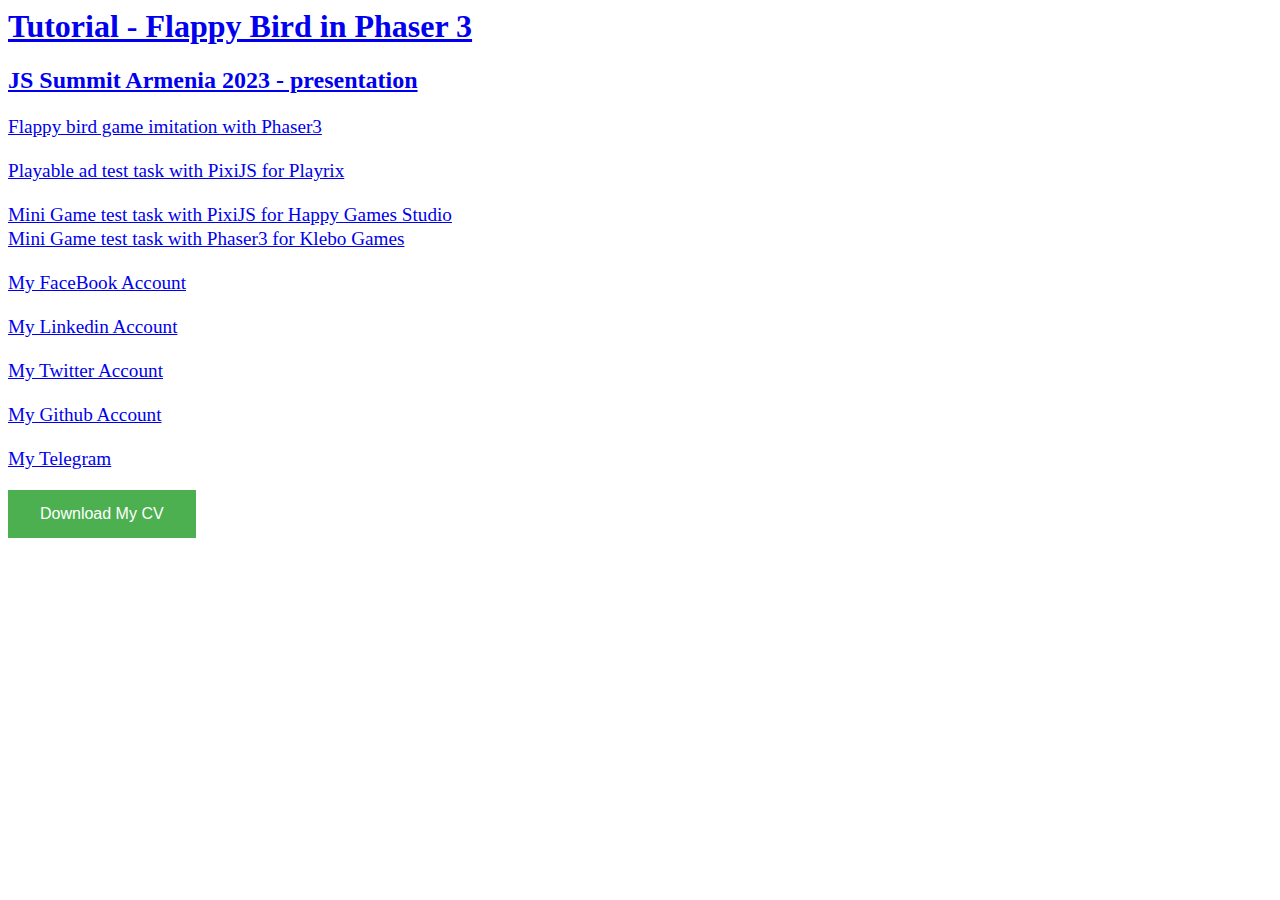
==== index.html @ 6ec84ea7 "Minor fix." ====
<!DOCTYPE html>
<html lang="en">
  <head>
    <meta charset="UTF-8" />
    <meta http-equiv="X-UA-Compatible" content="IE=edge" />
    <meta name="viewport" content="width=device-width, initial-scale=1.0" />
    <title>Arsen Mazmanyan Portfolio</title>
    <style>
      .topLinks {
        margin-top: 2px;
        margin-bottom: 2px;
      }
      .usualLinks {
        margin-top: 2px;
        margin-bottom: 2px;
        font-size: larger;
      }
      .button {
        background-color: #4caf50; /* Green */
        border: none;
        color: white;
        padding: 15px 32px;
        text-align: center;
        text-decoration: none;
        display: inline-block;
        font-size: 16px;
      }
    </style>
  </head>
  <body>
    <a href="https://youtube.com/playlist?list=PLzM2-SCazVBllVcDD-31Z6yOg57d5Uba2" target="_blank"
      ><h1 class="topLinks">Tutorial - Flappy Bird in Phaser 3</h1></a
    >
    <br />
    <a href="./js-summit.html" target="_blank"><h2 class="topLinks">JS Summit Armenia 2023 - presentation</h2></a>
    <br />
    <!-- <a href="https://birdman1104.github.io/minesweeper-pixi" target="_blank"
      ><p class="usualLinks">Minesweeper game with PixiJS</p></a
    > -->
    <!-- <br /> -->
    <a href="https://birdman1104.github.io/flappy-bird" target="_blank"
      ><p class="usualLinks">Flappy bird game imitation with Phaser3</p></a
    >
    <br />
    <a href="https://birdman1104.github.io/playrix-test-task/" target="_blank"
      ><p class="usualLinks">Playable ad test task with PixiJS for Playrix</p>
    </a>
    <br />
    <a href="https://birdman1104.github.io/happygames-test-task/" target="_blank"
      ><p class="usualLinks">Mini Game test task with PixiJS for Happy Games Studio</p>
    </a>
    <a href="https://birdman1104.github.io/klebo-games-test-task/" target="_blank"
      ><p class="usualLinks">Mini Game test task with Phaser3 for Klebo Games</p>
    </a>
    <br />
    <a href="https://www.facebook.com/arsen.m.birdman/" target="_blank"
      ><p class="usualLinks">My FaceBook Account</p></a
    >
    <br />
    <a href="https://www.linkedin.com/in/arsenmazmanyan1104/" target="_blank"
      ><p class="usualLinks">My Linkedin Account</p></a
    >
    <br />
    <a href="https://twitter.com/arsen_m_birdman" target="_blank"><p class="usualLinks">My Twitter Account</p></a>
    <br />
    <a href="https://github.com/Birdman1104" target="_blank"><p class="usualLinks">My Github Account</p></a>
    <br />
    <a href="https://t.me/Birdman1104" target="_blank"><p class="usualLinks">My Telegram</p></a>
    <br />
    <input type="button" value="Download My CV" onclick="DownloadFile('CV_Arsen_Mazmanyan.pdf')" class="button" />

    <script type="text/javascript">
      function DownloadFile(fileName) {
        const url = "./" + fileName;
        const req = new XMLHttpRequest();
        req.open("GET", url, true);
        req.responseType = "blob";
        req.onload = function () {
          const blob = new Blob([req.response], { type: "application/octetstream" });
          const isIE = false || !!document.documentMode;
          if (isIE) {
            window.navigator.msSaveBlob(blob, fileName);
          } else {
            const url = window.URL || window.webkitURL;
            link = url.createObjectURL(blob);
            const a = document.createElement("a");
            a.setAttribute("download", fileName);
            a.setAttribute("href", link);
            document.body.appendChild(a);
            a.click();
            document.body.removeChild(a);
          }
        };
        req.send();
      }
    </script>
  </body>
</html>
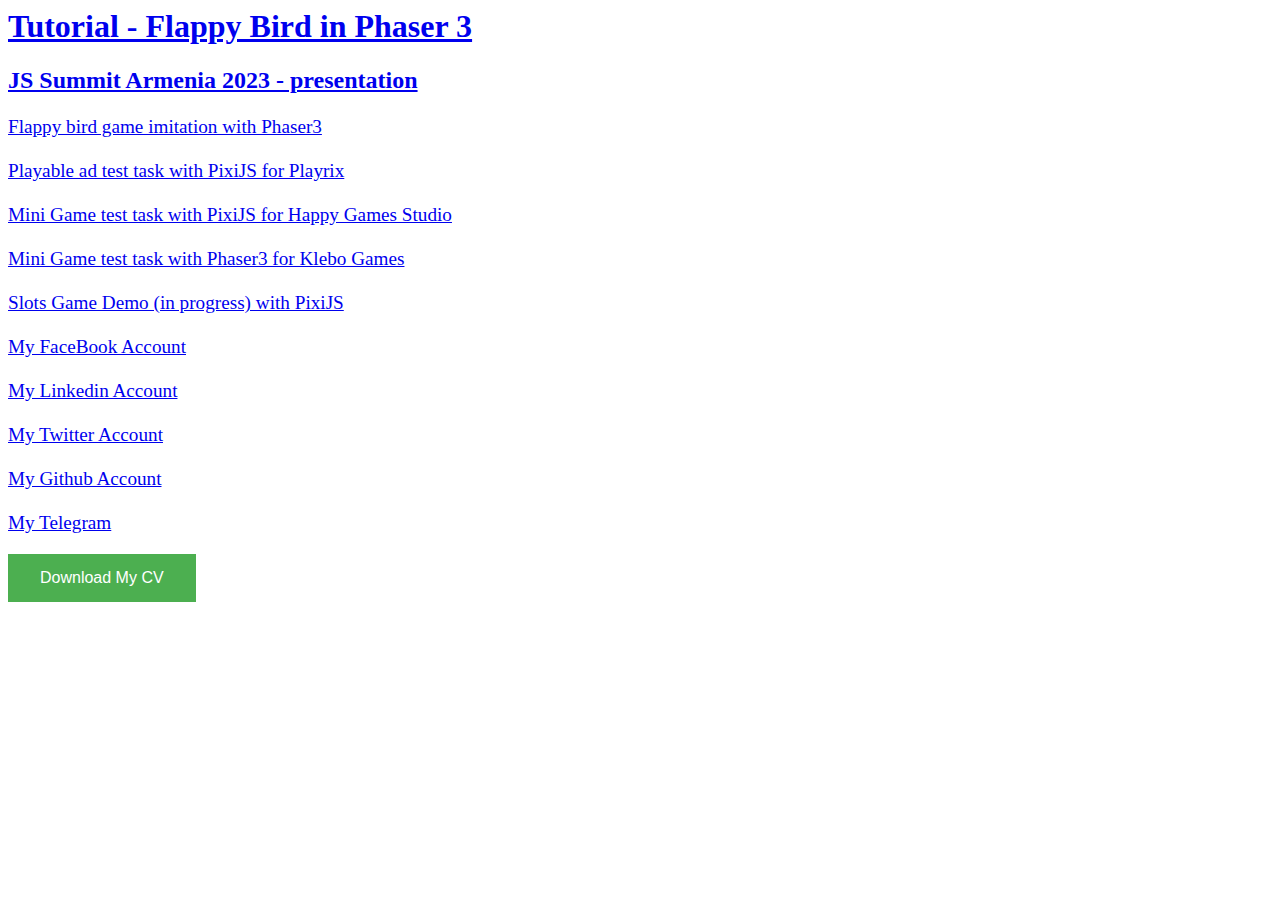
==== commit b84ea20a: "Added slots game url." ====
--- a/index.html
+++ b/index.html
@@ -49,8 +49,13 @@
     <a href="https://birdman1104.github.io/happygames-test-task/" target="_blank"
       ><p class="usualLinks">Mini Game test task with PixiJS for Happy Games Studio</p>
     </a>
+    <br />
     <a href="https://birdman1104.github.io/klebo-games-test-task/" target="_blank"
       ><p class="usualLinks">Mini Game test task with Phaser3 for Klebo Games</p>
+    </a>
+    <br />
+    <a href="https://birdman1104.github.io/slots-demo/" target="_blank"
+      ><p class="usualLinks">Slots Game Demo (in progress) with PixiJS</p>
     </a>
     <br />
     <a href="https://www.facebook.com/arsen.m.birdman/" target="_blank"
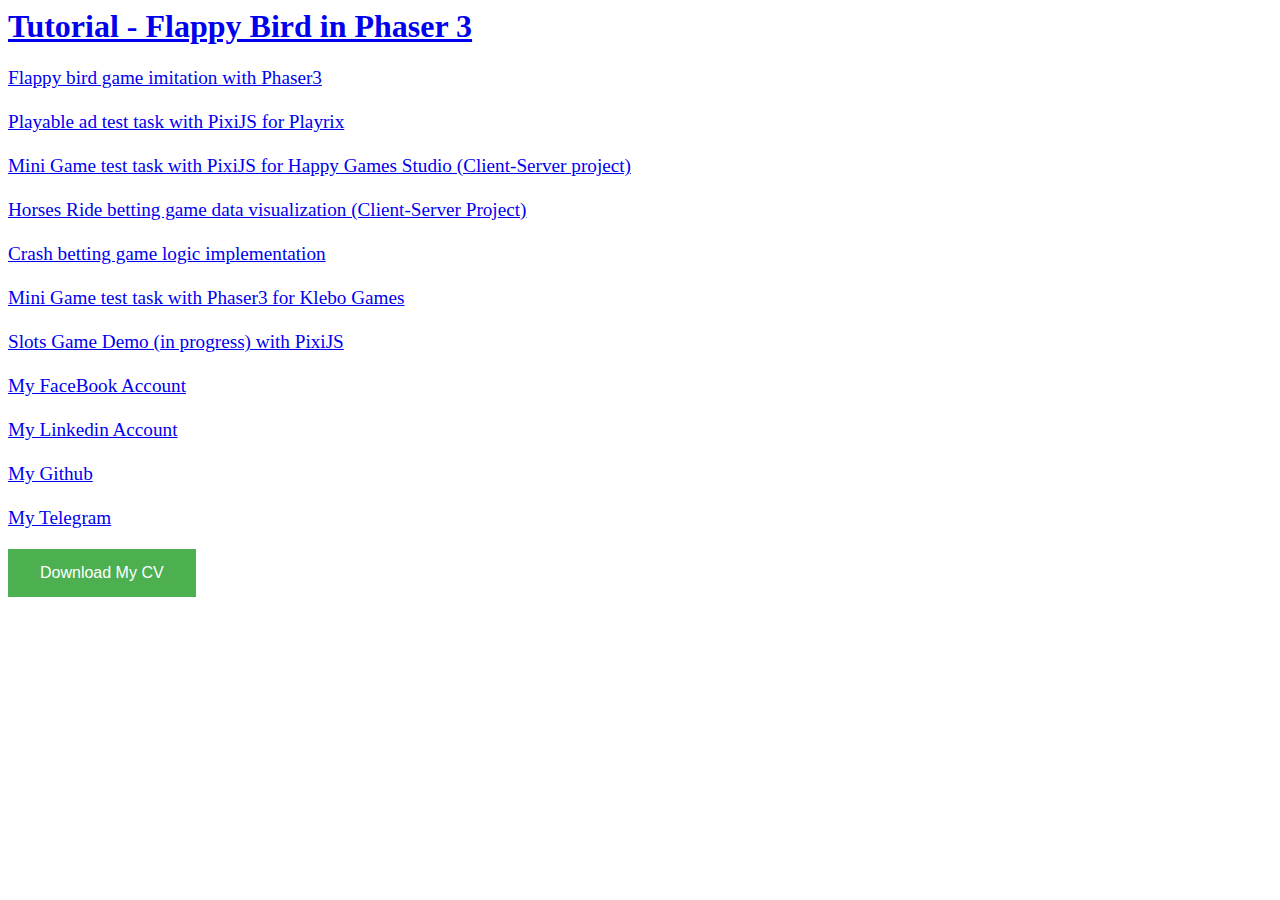
==== commit 64825a5e: "Updates." ====
--- a/index.html
+++ b/index.html
@@ -31,13 +31,13 @@
     <a href="https://youtube.com/playlist?list=PLzM2-SCazVBllVcDD-31Z6yOg57d5Uba2" target="_blank"
       ><h1 class="topLinks">Tutorial - Flappy Bird in Phaser 3</h1></a
     >
-    <br />
+    <!-- <br />
     <a href="./js-summit.html" target="_blank"><h2 class="topLinks">JS Summit Armenia 2023 - presentation</h2></a>
-    <br />
+    <br /> -->
     <!-- <a href="https://birdman1104.github.io/minesweeper-pixi" target="_blank"
       ><p class="usualLinks">Minesweeper game with PixiJS</p></a
     > -->
-    <!-- <br /> -->
+    <br />
     <a href="https://birdman1104.github.io/flappy-bird" target="_blank"
       ><p class="usualLinks">Flappy bird game imitation with Phaser3</p></a
     >
@@ -47,7 +47,15 @@
     </a>
     <br />
     <a href="https://birdman1104.github.io/happygames-test-task/" target="_blank"
-      ><p class="usualLinks">Mini Game test task with PixiJS for Happy Games Studio</p>
+      ><p class="usualLinks">Mini Game test task with PixiJS for Happy Games Studio (Client-Server project)</p>
+    </a>
+    <br />
+    <a href="https://birdman1104.github.io/horses-ride-animation/" target="_blank"
+      ><p class="usualLinks">Horses Ride betting game data visualization (Client-Server Project)</p>
+    </a>
+    <br />
+    <a href="https://birdman1104.github.io/aviator-mechanics/" target="_blank"
+      ><p class="usualLinks">Crash betting game logic implementation</p>
     </a>
     <br />
     <a href="https://birdman1104.github.io/klebo-games-test-task/" target="_blank"
@@ -66,9 +74,9 @@
       ><p class="usualLinks">My Linkedin Account</p></a
     >
     <br />
-    <a href="https://twitter.com/arsen_m_birdman" target="_blank"><p class="usualLinks">My Twitter Account</p></a>
-    <br />
-    <a href="https://github.com/Birdman1104" target="_blank"><p class="usualLinks">My Github Account</p></a>
+    <!-- <a href="https://twitter.com/arsen_m_birdman" target="_blank"><p class="usualLinks">My Twitter Account</p></a> -->
+    <!-- <br /> -->
+    <a href="https://github.com/Birdman1104" target="_blank"><p class="usualLinks">My Github</p></a>
     <br />
     <a href="https://t.me/Birdman1104" target="_blank"><p class="usualLinks">My Telegram</p></a>
     <br />
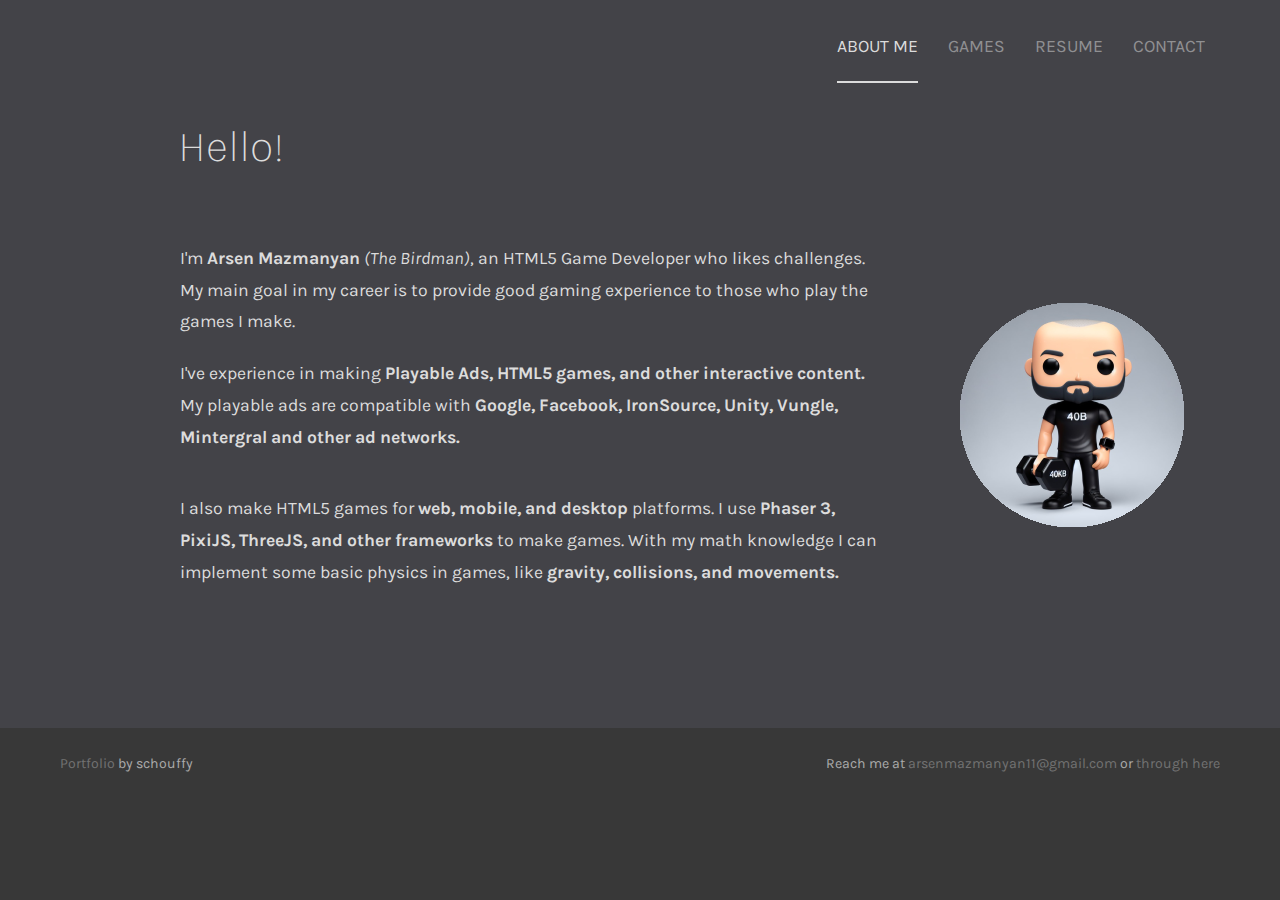
==== commit 4367bf45: "Update." ====
--- a/index.html
+++ b/index.html
@@ -1,111 +1 @@
-<!DOCTYPE html>
-<html lang="en">
-  <head>
-    <meta charset="UTF-8" />
-    <meta http-equiv="X-UA-Compatible" content="IE=edge" />
-    <meta name="viewport" content="width=device-width, initial-scale=1.0" />
-    <title>Arsen Mazmanyan Portfolio</title>
-    <style>
-      .topLinks {
-        margin-top: 2px;
-        margin-bottom: 2px;
-      }
-      .usualLinks {
-        margin-top: 2px;
-        margin-bottom: 2px;
-        font-size: larger;
-      }
-      .button {
-        background-color: #4caf50; /* Green */
-        border: none;
-        color: white;
-        padding: 15px 32px;
-        text-align: center;
-        text-decoration: none;
-        display: inline-block;
-        font-size: 16px;
-      }
-    </style>
-  </head>
-  <body>
-    <a href="https://youtube.com/playlist?list=PLzM2-SCazVBllVcDD-31Z6yOg57d5Uba2" target="_blank"
-      ><h1 class="topLinks">Tutorial - Flappy Bird in Phaser 3</h1></a
-    >
-    <!-- <br />
-    <a href="./js-summit.html" target="_blank"><h2 class="topLinks">JS Summit Armenia 2023 - presentation</h2></a>
-    <br /> -->
-    <!-- <a href="https://birdman1104.github.io/minesweeper-pixi" target="_blank"
-      ><p class="usualLinks">Minesweeper game with PixiJS</p></a
-    > -->
-    <br />
-    <a href="https://birdman1104.github.io/flappy-bird" target="_blank"
-      ><p class="usualLinks">Flappy bird game imitation with Phaser3</p></a
-    >
-    <br />
-    <a href="https://birdman1104.github.io/playrix-test-task/" target="_blank"
-      ><p class="usualLinks">Playable ad test task with PixiJS for Playrix</p>
-    </a>
-    <br />
-    <a href="https://birdman1104.github.io/happygames-test-task/" target="_blank"
-      ><p class="usualLinks">Mini Game test task with PixiJS for Happy Games Studio (Client-Server project)</p>
-    </a>
-    <br />
-    <a href="https://birdman1104.github.io/horses-ride-animation/" target="_blank"
-      ><p class="usualLinks">Horses Ride betting game data visualization (Client-Server Project)</p>
-    </a>
-    <br />
-    <a href="https://birdman1104.github.io/aviator-mechanics/" target="_blank"
-      ><p class="usualLinks">Crash betting game logic implementation</p>
-    </a>
-    <br />
-    <a href="https://birdman1104.github.io/klebo-games-test-task/" target="_blank"
-      ><p class="usualLinks">Mini Game test task with Phaser3 for Klebo Games</p>
-    </a>
-    <br />
-    <a href="https://birdman1104.github.io/slots-demo/" target="_blank"
-      ><p class="usualLinks">Slots Game Demo (in progress) with PixiJS</p>
-    </a>
-    <br />
-    <a href="https://www.facebook.com/arsen.m.birdman/" target="_blank"
-      ><p class="usualLinks">My FaceBook Account</p></a
-    >
-    <br />
-    <a href="https://www.linkedin.com/in/arsenmazmanyan1104/" target="_blank"
-      ><p class="usualLinks">My Linkedin Account</p></a
-    >
-    <br />
-    <!-- <a href="https://twitter.com/arsen_m_birdman" target="_blank"><p class="usualLinks">My Twitter Account</p></a> -->
-    <!-- <br /> -->
-    <a href="https://github.com/Birdman1104" target="_blank"><p class="usualLinks">My Github</p></a>
-    <br />
-    <a href="https://t.me/Birdman1104" target="_blank"><p class="usualLinks">My Telegram</p></a>
-    <br />
-    <input type="button" value="Download My CV" onclick="DownloadFile('CV_Arsen_Mazmanyan.pdf')" class="button" />
-
-    <script type="text/javascript">
-      function DownloadFile(fileName) {
-        const url = "./" + fileName;
-        const req = new XMLHttpRequest();
-        req.open("GET", url, true);
-        req.responseType = "blob";
-        req.onload = function () {
-          const blob = new Blob([req.response], { type: "application/octetstream" });
-          const isIE = false || !!document.documentMode;
-          if (isIE) {
-            window.navigator.msSaveBlob(blob, fileName);
-          } else {
-            const url = window.URL || window.webkitURL;
-            link = url.createObjectURL(blob);
-            const a = document.createElement("a");
-            a.setAttribute("download", fileName);
-            a.setAttribute("href", link);
-            document.body.appendChild(a);
-            a.click();
-            document.body.removeChild(a);
-          }
-        };
-        req.send();
-      }
-    </script>
-  </body>
-</html>
+<!DOCTYPE html><html lang=en prefix="og: http://ogp.me/ns#"><head><meta charset=utf-8><meta http-equiv=X-UA-Compatible content="IE=edge"><meta name=viewport content="width=device-width,initial-scale=1"><link rel=icon href=/favicon.ico><link href="https://fonts.googleapis.com/css2?family=Karla:ital,wght@0,400;0,700;1,400&display=swap" rel=stylesheet><link rel=stylesheet href=https://stackpath.bootstrapcdn.com/font-awesome/4.7.0/css/font-awesome.min.css type=text/css><title>Arsen Mazmanyan</title><meta name=description content="Arsen Mazmanyans personal website"><meta property=og:title content="Arsen Mazmanyan"><meta property=og:description content="HTML5 Game Developer"><meta property=og:url content=https://birdman1104.github.io><meta property=og:image content=https://birdman1104.github.io/img/avatar-og.png><link href=/css/about.d8956d54.css rel=prefetch><link href=/js/about.224c3c4b.js rel=prefetch><link href=/css/app.a061094d.css rel=preload as=style><link href=/js/app.7a5aa57d.js rel=preload as=script><link href=/js/chunk-vendors.da034d02.js rel=preload as=script><link href=/css/app.a061094d.css rel=stylesheet></head><body><noscript><strong>Sorry but this portfolio doesn't work properly without JavaScript enabled. Please enable it to continue.</strong></noscript><div id=app></div><script src=/js/chunk-vendors.da034d02.js></script><script src=/js/app.7a5aa57d.js></script></body></html>